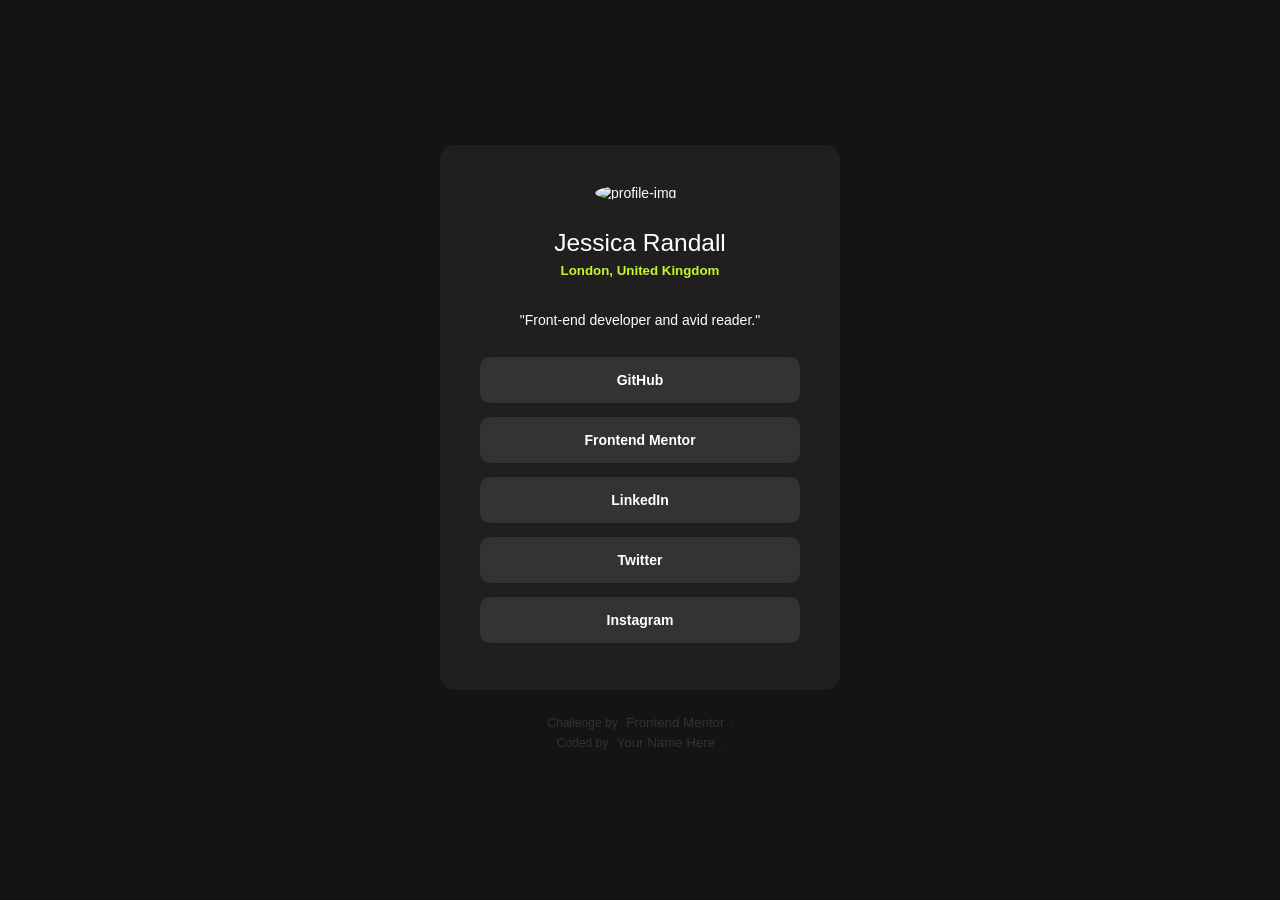
==== index.html @ 67554206 "Add files via upload" ====
<!DOCTYPE html>
<html lang="en">
<head>
  <meta charset="UTF-8">
  <meta name="viewport" content="width=device-width, initial-scale=1.0"> <!-- displays site properly based on user's device -->

  <link rel="icon" type="image/png" sizes="32x32" href="./assets/images/favicon-32x32.png">
  <link rel="stylesheet" href="style.css">
  <title>Frontend Mentor | Social links profile</title>

  <!-- Feel free to remove these styles or customise in your own stylesheet 👍 -->
  <style>
    .attribution { font-size: 0.6875rem; text-align: center; }
    .attribution a { color: hsl(228, 45%, 44%); }
  </style>
</head>
<body>
  <div class="container">

    <div class="profile-info">
      <img src="/assets/images/avatar-jessica.jpeg" alt="profile-img">
      <p id="name">Jessica Randall</p>
      <p id="location">London, United Kingdom</p>
      <p id="description">"Front-end developer and avid reader."</p>
    </div>

    <div class="links">
      <p>GitHub</p>
      <p>Frontend Mentor</p>
      <p>LinkedIn</p>
      <p>Twitter</p>
      <p>Instagram</p>  
    </div>
    
  </div>
  
  <footer class="attribution">
    <p>Challenge by <a href="https://www.frontendmentor.io?ref=challenge">Frontend Mentor</a>.</p> 
    <p>Coded by <a href="#">Your Name Here</a>.</p>
  </footer>
</body>
</html>
---- style.css ----
@font-face {
    font-family: 'Inter';
    src: url('/assets/fonts/static/Inter-Bold.ttf') format('truetype');
    font-weight: 700;
    font-style: normal;
}

@font-face {
    font-family: 'Inter';
    src: url('/assets/fonts/static/Inter-SemiBold.ttf') format('truetype');
    font-weight: 600;
    font-style: normal;
}

@font-face {
    font-family: 'Inter';
    src: url('/assets/fonts/static/Inter-Regular.ttf') format('truetype');
    font-weight: 400;
    font-style: normal;
}

* {
    box-sizing: border-box;
    margin: 0;
    padding: 0;
}

body {
    display: flex;
    flex-direction: column;
    background-color: hsl(0, 0%, 8%);
    color: white;
    align-items: center;
    justify-content: center;
    height: 100vh;
    font-family: 'Inter', sans-serif;
    font-size: 14px;
}

.container {
    display: flex;
    flex-direction: column;
    width: 400px;
    background-color: hsl(0, 0%, 12%);
    align-items: center;
    padding: 40px 40px;
    border-radius: 15px;
}

.profile-info, .links {
    display: flex;
    flex-direction: column;
    align-items: center;
}

img {
    width: 90px;
    border-radius: 50%;
    margin-bottom: 15px;
}

.profile-info p{
    margin: 0.5em;
}

#name {
    font-size: 1.75em;
    margin-bottom: 0px;
    font-weight: 400;
}

#location {
    color: hsl(75, 94%, 57%);
    margin-bottom: 2em;
    font-size: 0.95em;
    font-weight: 600;
}


.links {
    margin-top: 15px;
    width: 100%;
    
}

.links p {
    font-weight: 600;
    font-size: 1em;
    margin: 0.5em;
    width: 100%;
    text-align: center;
    padding: 15px 0;
    border-radius: 10px;
    background-color: hsl(0, 0%, 20%);
    transition: transform 0.3s ease, background-color 0.2s ease, color 0.2s ease;
}

.links p:hover{
    background-color: hsl(75, 94%, 57%);
    color: hsl(0, 0%, 12%);
    cursor: pointer;
    transform: scale(1.05);  
    font-weight: 700;
}

.links p:active {
    background-color:hsl(75, 94%, 87%);
    color: hsl(0, 0%, 42%);
    transform: scale(1); 
}

footer {
    margin-top: 20px;
}

footer p, .attribution a, .attribution a:link, .attribution a:visited {
    margin: 5px;
    color: hsl(0, 0%, 20%);
    text-decoration: none;
    font-size: 1.1em;
}
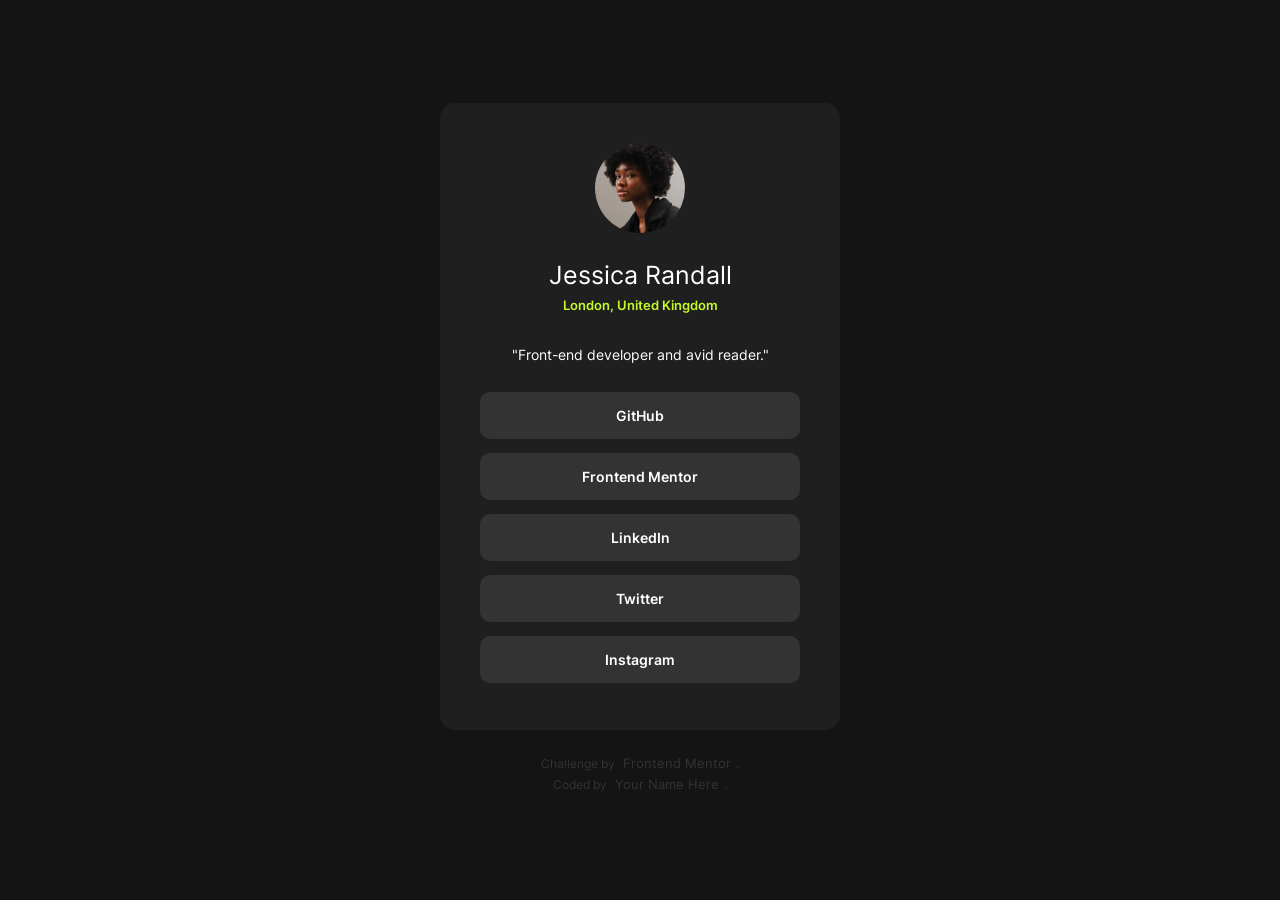
==== commit c9a81348: "updated" ====
--- a/index.html
+++ b/index.html
@@ -18,7 +18,7 @@
   <div class="container">
 
     <div class="profile-info">
-      <img src="/assets/images/avatar-jessica.jpeg" alt="profile-img">
+      <img src="../assets/images/avatar-jessica.jpeg" alt="profile-img">
       <p id="name">Jessica Randall</p>
       <p id="location">London, United Kingdom</p>
       <p id="description">"Front-end developer and avid reader."</p>
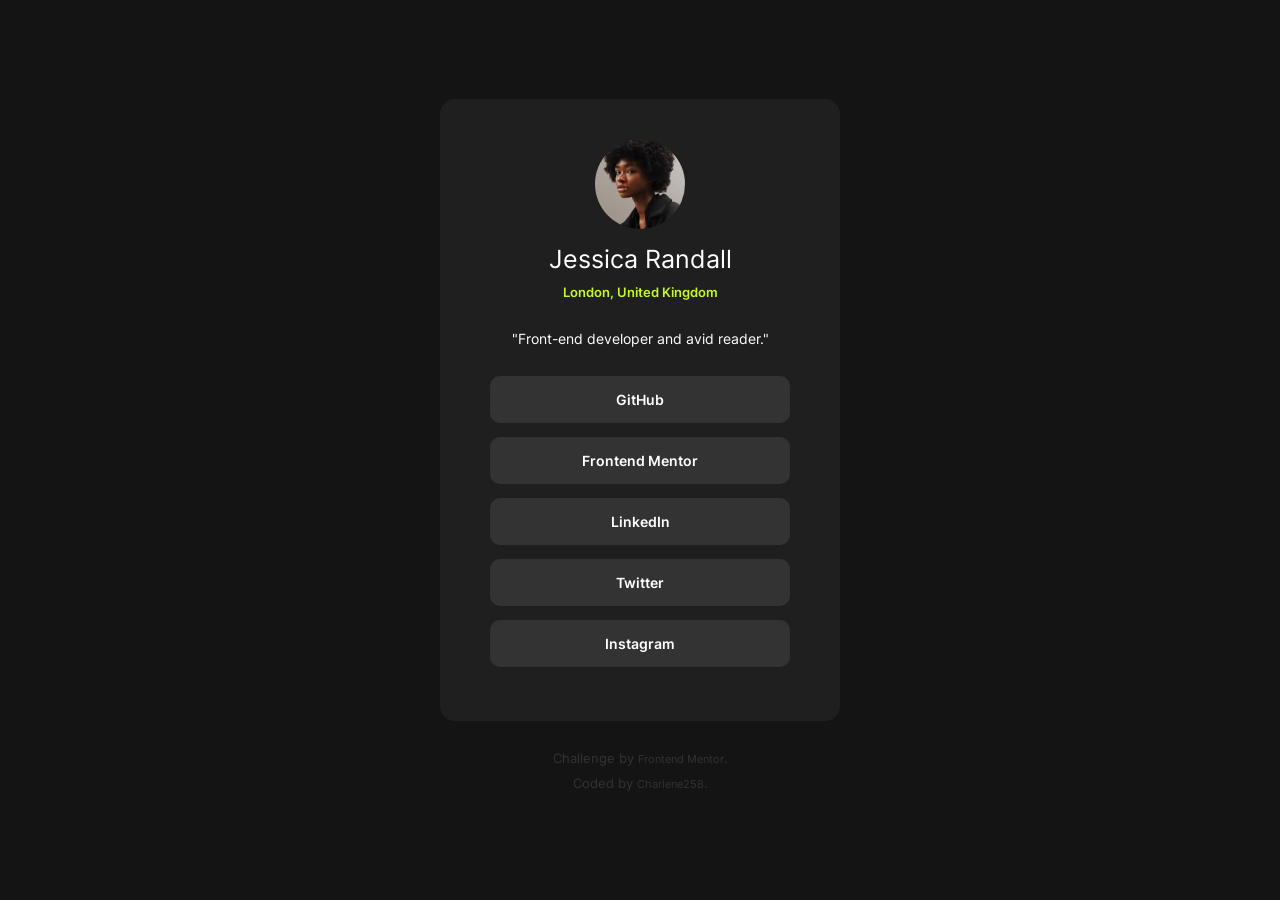
==== commit 175644f9: "updated" ====
--- a/index.html
+++ b/index.html
@@ -7,36 +7,32 @@
   <link rel="icon" type="image/png" sizes="32x32" href="./assets/images/favicon-32x32.png">
   <link rel="stylesheet" href="style.css">
   <title>Frontend Mentor | Social links profile</title>
-
-  <!-- Feel free to remove these styles or customise in your own stylesheet 👍 -->
-  <style>
-    .attribution { font-size: 0.6875rem; text-align: center; }
-    .attribution a { color: hsl(228, 45%, 44%); }
-  </style>
 </head>
 <body>
   <div class="container">
 
     <div class="profile-info">
-      <img src="../assets/images/avatar-jessica.jpeg" alt="profile-img">
-      <p id="name">Jessica Randall</p>
-      <p id="location">London, United Kingdom</p>
-      <p id="description">"Front-end developer and avid reader."</p>
+      <img src="../assets/images/avatar-jessica.jpeg" alt="jessica-randall-profile-img">
+      <h1>Jessica Randall</h1>
+      <p class="location">London, United Kingdom</p>
+      <p class="description">"Front-end developer and avid reader."</p>
     </div>
 
     <div class="links">
-      <p>GitHub</p>
-      <p>Frontend Mentor</p>
-      <p>LinkedIn</p>
-      <p>Twitter</p>
-      <p>Instagram</p>  
+      <ul>
+        <li><a href="#">GitHub</a></li>
+        <li><a href="#">Frontend Mentor</a></li>
+        <li><a href="#">LinkedIn</a></li>
+        <li><a href="#">Twitter</a></li>
+        <li><a href="#">Instagram</a></li>
+      </ul>
     </div>
     
   </div>
   
   <footer class="attribution">
     <p>Challenge by <a href="https://www.frontendmentor.io?ref=challenge">Frontend Mentor</a>.</p> 
-    <p>Coded by <a href="#">Your Name Here</a>.</p>
+    <p>Coded by <a href="#">Charlene258</a>.</p>
   </footer>
 </body>
 </html>
--- a/style.css
+++ b/style.css
@@ -19,6 +19,14 @@
     font-style: normal;
 }
 
+:root {
+    --green: hsl(75, 94%, 57%);
+    --white: hsl(0, 0%, 100%);
+    --grey-700: hsl(0, 0%, 20%);
+    --grey-800: hsl(0, 0%, 12%);
+    --grey-900: hsl(0, 0%, 8%);
+}
+
 * {
     box-sizing: border-box;
     margin: 0;
@@ -26,24 +34,24 @@
 }
 
 body {
+    min-height: 100vh;
     display: flex;
     flex-direction: column;
-    background-color: hsl(0, 0%, 8%);
-    color: white;
     align-items: center;
     justify-content: center;
-    height: 100vh;
+    background-color: var(--grey-900);
+    color: var(--white);
     font-family: 'Inter', sans-serif;
     font-size: 14px;
 }
 
 .container {
+    width: 400px;
     display: flex;
     flex-direction: column;
-    width: 400px;
-    background-color: hsl(0, 0%, 12%);
     align-items: center;
-    padding: 40px 40px;
+    background-color: var(--grey-800);
+    padding: 40px 50px;
     border-radius: 15px;
 }
 
@@ -59,51 +67,56 @@
     margin-bottom: 15px;
 }
 
-.profile-info p{
-    margin: 0.5em;
+.profile-info p {
+    margin-top: 0.75em;
 }
 
-#name {
+h1 {
     font-size: 1.75em;
     margin-bottom: 0px;
     font-weight: 400;
 }
 
-#location {
-    color: hsl(75, 94%, 57%);
-    margin-bottom: 2em;
+.location {
+    color: var(--green);
+    margin-bottom: 1.5em;
     font-size: 0.95em;
     font-weight: 600;
 }
 
-
 .links {
     margin-top: 15px;
-    width: 100%;
-    
+    width: 100%;  
 }
 
-.links p {
+.links ul {
+    list-style: none;
+    width: 100%;
+}
+
+.links a {
+    display: block;
+    text-decoration: none;
+    background-color: var(--grey-700);
+    color: var(--white);
     font-weight: 600;
     font-size: 1em;
-    margin: 0.5em;
-    width: 100%;
     text-align: center;
+    margin: 1em 0;
     padding: 15px 0;
     border-radius: 10px;
-    background-color: hsl(0, 0%, 20%);
     transition: transform 0.3s ease, background-color 0.2s ease, color 0.2s ease;
 }
 
-.links p:hover{
-    background-color: hsl(75, 94%, 57%);
-    color: hsl(0, 0%, 12%);
+.links a:hover{
+    background-color: var(--green);
+    color: var(--grey-800);
     cursor: pointer;
     transform: scale(1.05);  
     font-weight: 700;
 }
 
-.links p:active {
+.links a:active {
     background-color:hsl(75, 94%, 87%);
     color: hsl(0, 0%, 42%);
     transform: scale(1); 
@@ -113,10 +126,16 @@
     margin-top: 20px;
 }
 
-footer p, .attribution a, .attribution a:link, .attribution a:visited {
-    margin: 5px;
+.attribution p, .attribution a {
+    margin: 10px 0;
     color: hsl(0, 0%, 20%);
     text-decoration: none;
-    font-size: 1.1em;
+    font-size: 0.90em;
+    text-align: center;
 }
 
+@media (max-width: 375px) {
+    .container {
+        width: 90%;
+    }
+}
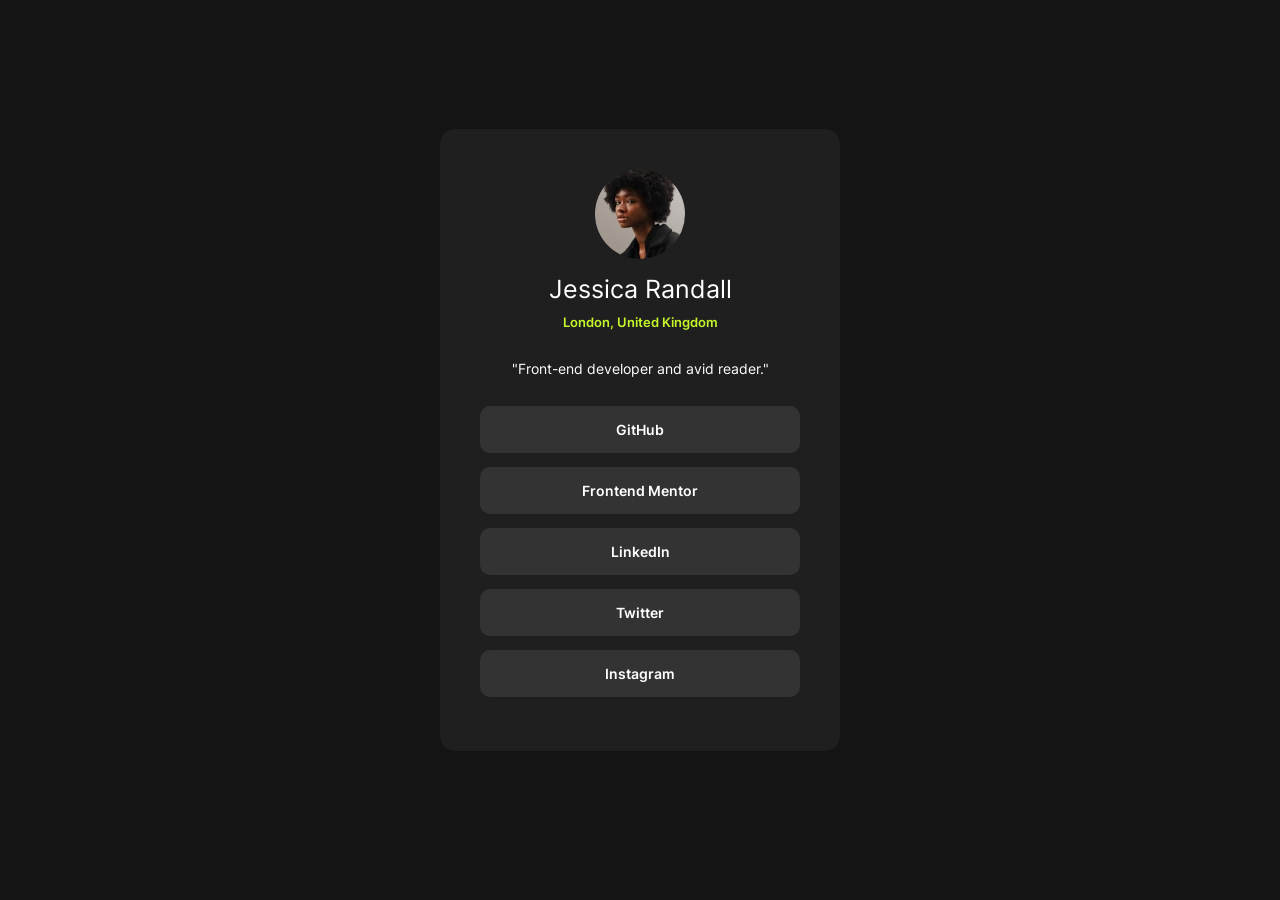
==== commit d87a6f19: "Update index.html changed generic div's to semantic elements" ====
--- a/index.html
+++ b/index.html
@@ -9,16 +9,16 @@
   <title>Frontend Mentor | Social links profile</title>
 </head>
 <body>
-  <div class="container">
+  <main class="container">
 
     <div class="profile-info">
-      <img src="../assets/images/avatar-jessica.jpeg" alt="jessica-randall-profile-img">
+      <img src="./assets/images/avatar-jessica.jpeg" alt="jessica-randall-profile-img">
       <h1>Jessica Randall</h1>
       <p class="location">London, United Kingdom</p>
       <p class="description">"Front-end developer and avid reader."</p>
     </div>
 
-    <div class="links">
+    <nav class="links">
       <ul>
         <li><a href="#">GitHub</a></li>
         <li><a href="#">Frontend Mentor</a></li>
@@ -26,13 +26,13 @@
         <li><a href="#">Twitter</a></li>
         <li><a href="#">Instagram</a></li>
       </ul>
-    </div>
+    </nav>
     
-  </div>
+  </main>
   
   <footer class="attribution">
-    <p>Challenge by <a href="https://www.frontendmentor.io?ref=challenge">Frontend Mentor</a>.</p> 
+    <p>Challenge by <a href="https://www.frontendmentor.io?ref=challenge" target="_blank">Frontend Mentor</a>.</p> 
     <p>Coded by <a href="#">Charlene258</a>.</p>
   </footer>
 </body>
-</html>+</html>
--- a/style.css
+++ b/style.css
@@ -51,7 +51,7 @@
     flex-direction: column;
     align-items: center;
     background-color: var(--grey-800);
-    padding: 40px 50px;
+    padding: 40px 40px;
     border-radius: 15px;
 }
 
@@ -132,10 +132,12 @@
     text-decoration: none;
     font-size: 0.90em;
     text-align: center;
+    display: none;
 }
 
 @media (max-width: 375px) {
     .container {
-        width: 90%;
+        min-width: 350px;
+        width: 80%;
     }
 }
